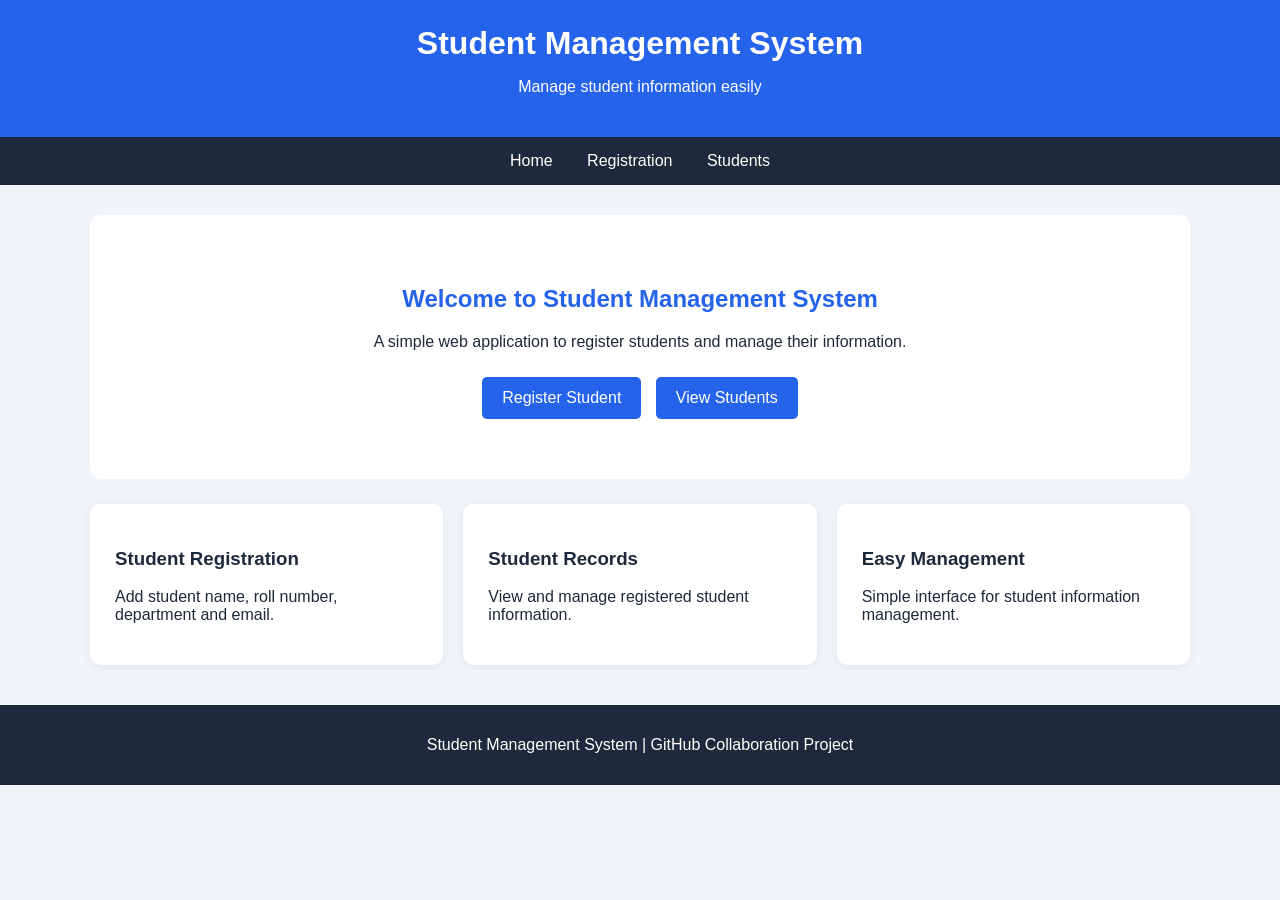
==== index.html @ e820b266 "Add student management system" ====
<!DOCTYPE html>
<html lang="en">
<head>
    <meta charset="UTF-8">
    <meta name="viewport" content="width=device-width, initial-scale=1.0">
    <title>Student Management System</title>
    <link rel="stylesheet" href="css/style.css">
</head>
<body>

<header>
    <h1>Student Management System</h1>
    <p>Manage student information easily</p>
</header>

<nav>
    <a href="index.html">Home</a>
    <a href="registration.html">Registration</a>
    <a href="students.html">Students</a>
</nav>

<main class="container">
    <section class="hero">
        <h2>Welcome to Student Management System</h2>
        <p>
            A simple web application to register students
            and manage their information.
        </p>

        <a href="registration.html" class="button">
            Register Student
        </a>

        <a href="students.html" class="button">
            View Students
        </a>
    </section>

    <section class="cards">
        <div class="card">
            <h3>Student Registration</h3>
            <p>Add student name, roll number, department and email.</p>
        </div>

        <div class="card">
            <h3>Student Records</h3>
            <p>View and manage registered student information.</p>
        </div>

        <div class="card">
            <h3>Easy Management</h3>
            <p>Simple interface for student information management.</p>
        </div>
    </section>
</main>

<footer>
    <p>Student Management System | GitHub Collaboration Project</p>
</footer>

</body>
</html>
---- css/style.css ----
* {
    box-sizing: border-box;
}

body {
    margin: 0;
    font-family: Arial, sans-serif;
    background: #f1f5f9;
    color: #1e293b;
}

header {
    background: #2563eb;
    color: white;
    text-align: center;
    padding: 25px;
}

header h1 {
    margin: 0 0 10px;
}

nav {
    background: #1e293b;
    padding: 15px;
    text-align: center;
}

nav a {
    color: white;
    text-decoration: none;
    margin: 0 15px;
}

nav a:hover {
    color: #93c5fd;
}

.container {
    width: 90%;
    max-width: 1100px;
    margin: 30px auto;
}

.hero {
    background: white;
    text-align: center;
    padding: 50px 20px;
    border-radius: 10px;
}

.hero h2 {
    color: #2563eb;
}

.button,
button {
    display: inline-block;
    background: #2563eb;
    color: white;
    padding: 12px 20px;
    margin: 10px 5px;
    border: none;
    border-radius: 5px;
    text-decoration: none;
    cursor: pointer;
}

.button:hover,
button:hover {
    background: #1d4ed8;
}

.cards {
    display: grid;
    grid-template-columns: repeat(auto-fit, minmax(220px, 1fr));
    gap: 20px;
    margin-top: 25px;
}

.card,
.form-card,
.table-card {
    background: white;
    padding: 25px;
    border-radius: 10px;
    box-shadow: 0 2px 8px #00000010;
}

.form-card {
    max-width: 600px;
    margin: auto;
}

label {
    display: block;
    margin-top: 15px;
    font-weight: bold;
}

input,
select {
    width: 100%;
    padding: 12px;
    margin-top: 8px;
    border: 1px solid #cbd5e1;
    border-radius: 5px;
}

form button {
    width: 100%;
    margin: 20px 0 0;
}

#message {
    color: #15803d;
    text-align: center;
}

.table-wrapper {
    overflow-x: auto;
}

table {
    width: 100%;
    border-collapse: collapse;
    margin-top: 20px;
}

th,
td {
    padding: 12px;
    border: 1px solid #cbd5e1;
    text-align: left;
}

th {
    background: #2563eb;
    color: white;
}

.delete-button {
    background: #dc2626;
}

footer {
    background: #1e293b;
    color: white;
    text-align: center;
    padding: 15px;
    margin-top: 40px;
}

@media (max-width: 600px) {
    nav a {
        display: inline-block;
        margin: 8px;
    }

    .container {
        width: 95%;
    }
}
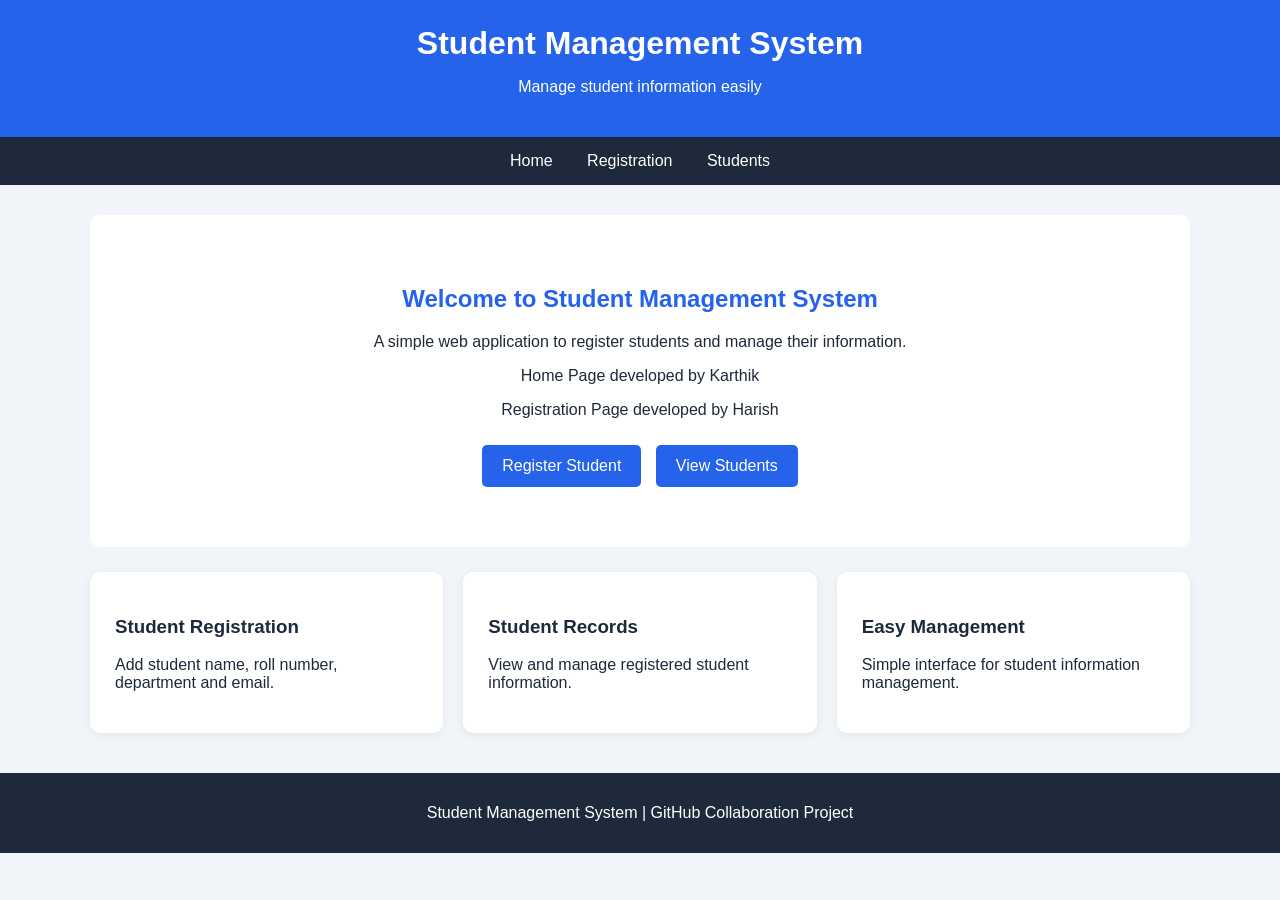
==== commit c108cf55: "Add team member contributions" ====
--- a/index.html
+++ b/index.html
@@ -23,10 +23,15 @@
 <main class="container">
     <section class="hero">
         <h2>Welcome to Student Management System</h2>
+
         <p>
             A simple web application to register students
             and manage their information.
         </p>
+
+        <!-- Team member contributions -->
+        <p>Home Page developed by Karthik</p>
+        <p>Registration Page developed by Harish</p>
 
         <a href="registration.html" class="button">
             Register Student
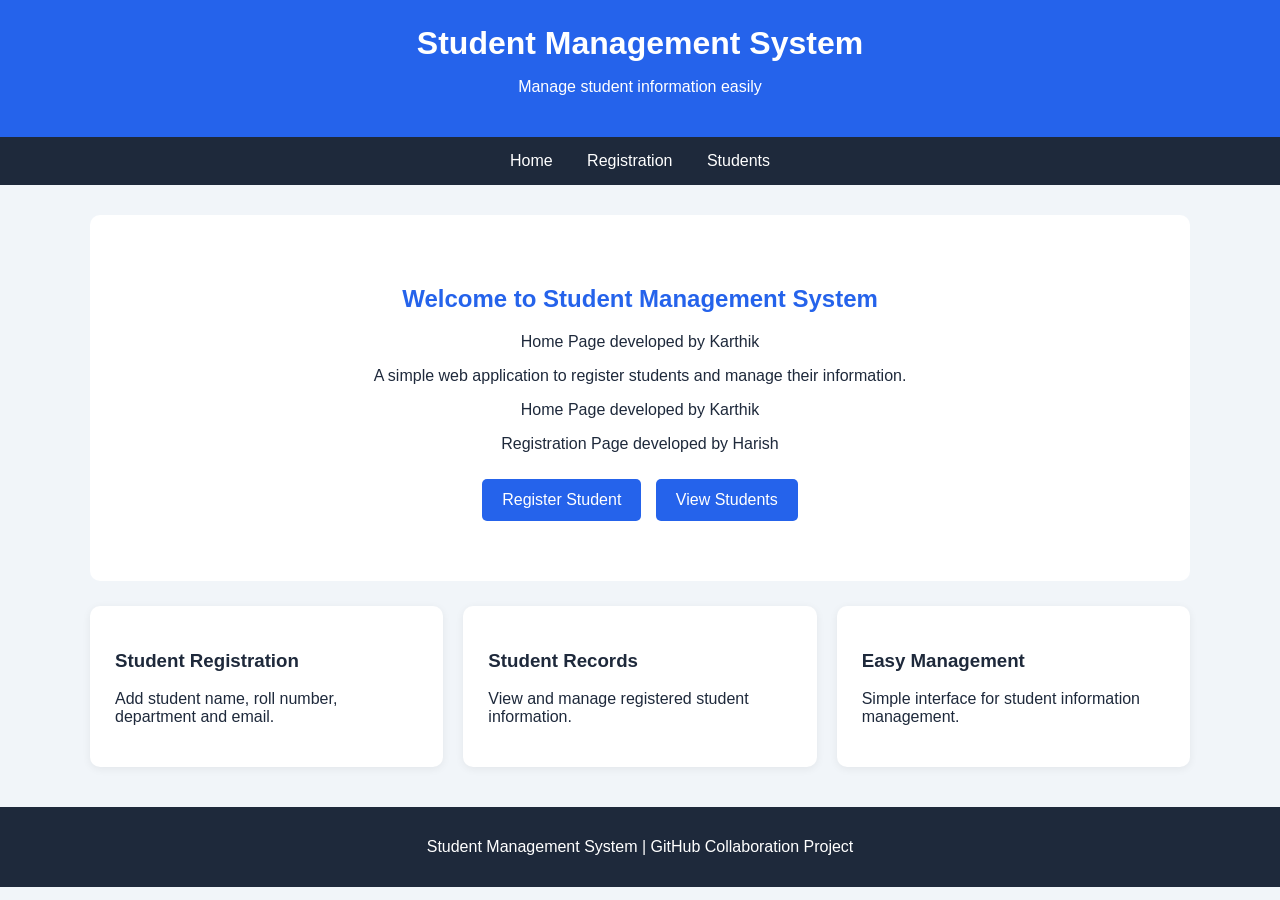
==== commit 76696895: "Update index.html" ====
--- a/index.html
+++ b/index.html
@@ -23,7 +23,7 @@
 <main class="container">
     <section class="hero">
         <h2>Welcome to Student Management System</h2>
-
+        <p>Home Page developed by Karthik</p>
         <p>
             A simple web application to register students
             and manage their information.
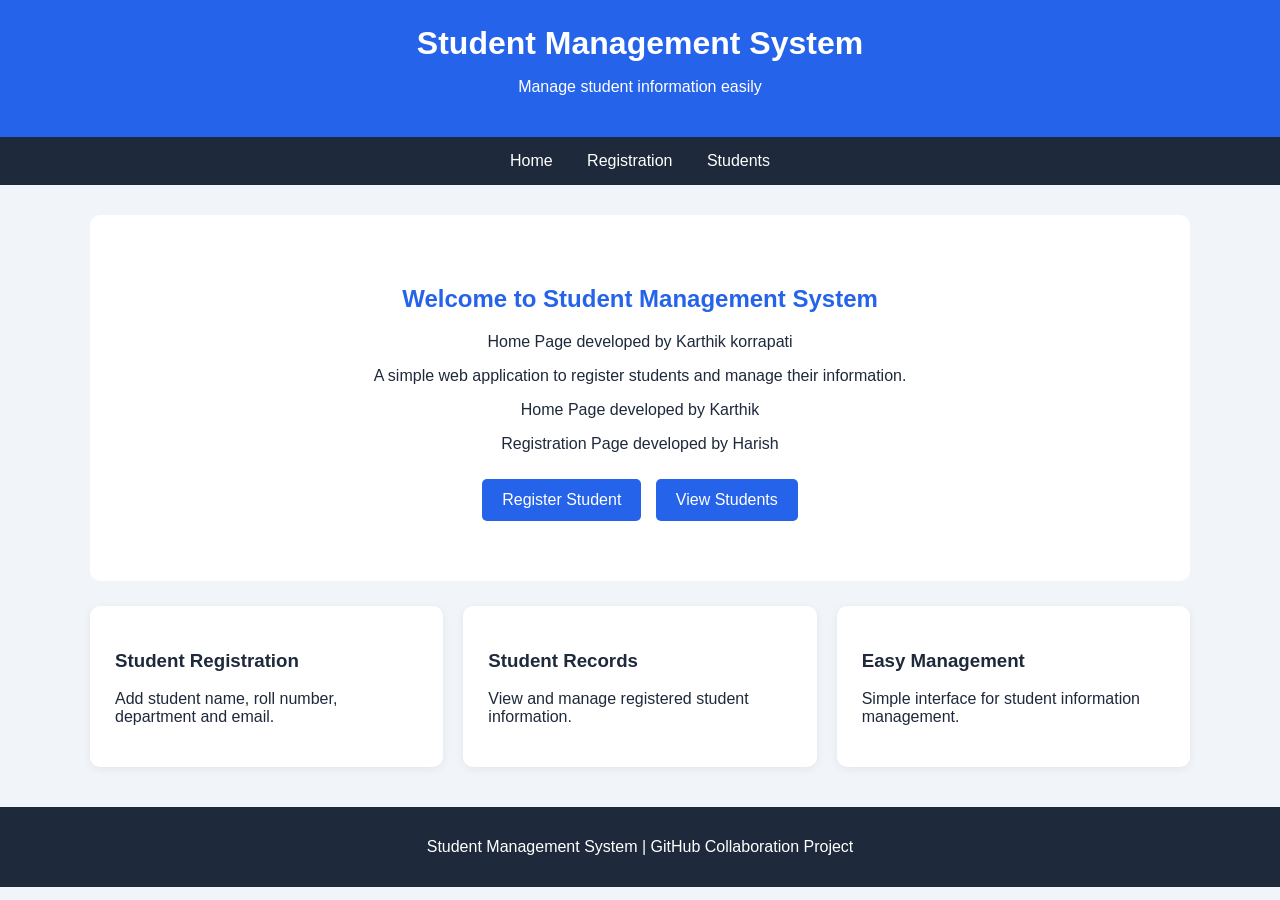
==== commit e938b526: "Update index.html" ====
--- a/index.html
+++ b/index.html
@@ -23,7 +23,7 @@
 <main class="container">
     <section class="hero">
         <h2>Welcome to Student Management System</h2>
-        <p>Home Page developed by Karthik</p>
+        <p>Home Page developed by Karthik korrapati</p>
         <p>
             A simple web application to register students
             and manage their information.
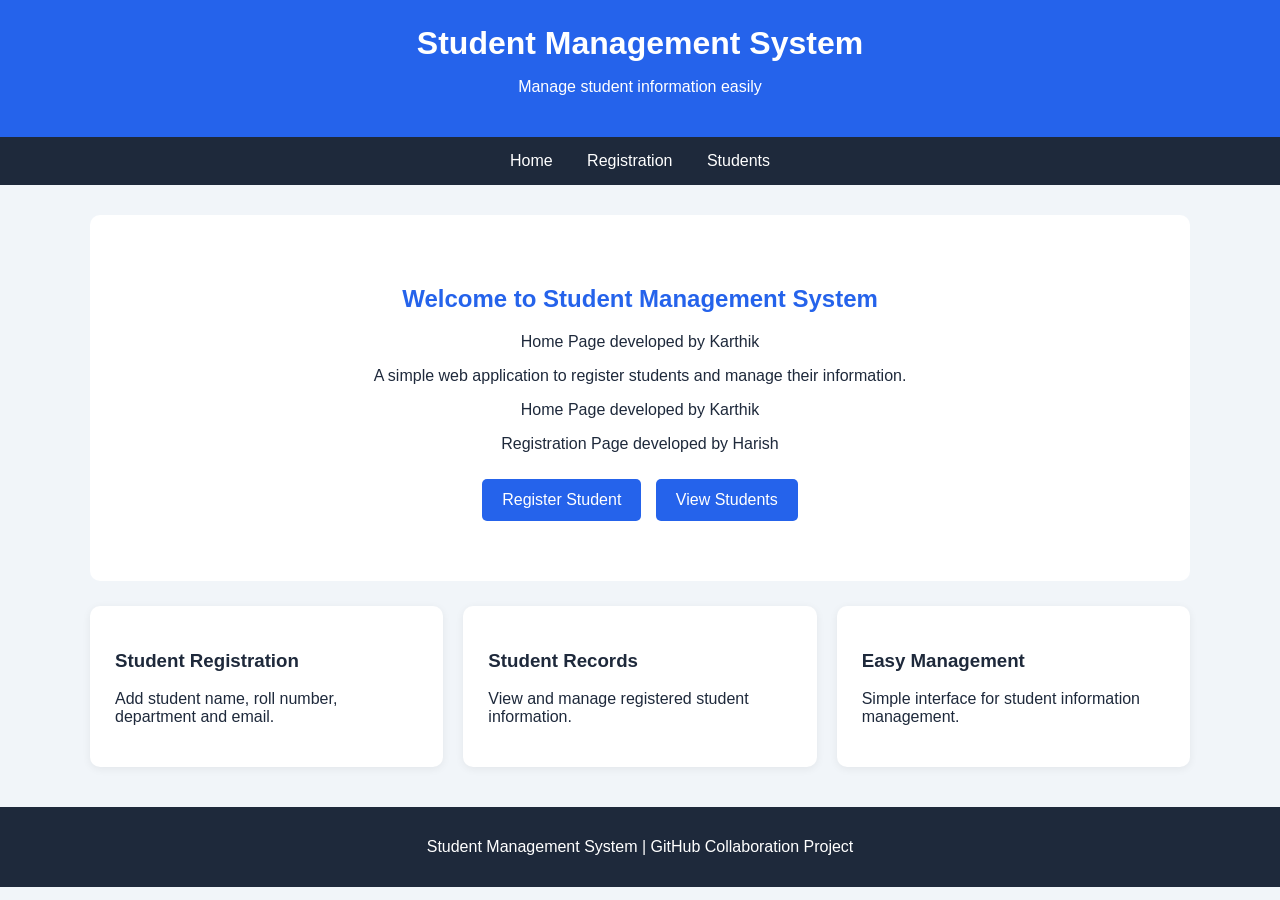
==== commit dea4b673: "Update index.html" ====
--- a/index.html
+++ b/index.html
@@ -23,7 +23,7 @@
 <main class="container">
     <section class="hero">
         <h2>Welcome to Student Management System</h2>
-        <p>Home Page developed by Karthik korrapati</p>
+        <p>Home Page developed by Karthik </p>
         <p>
             A simple web application to register students
             and manage their information.
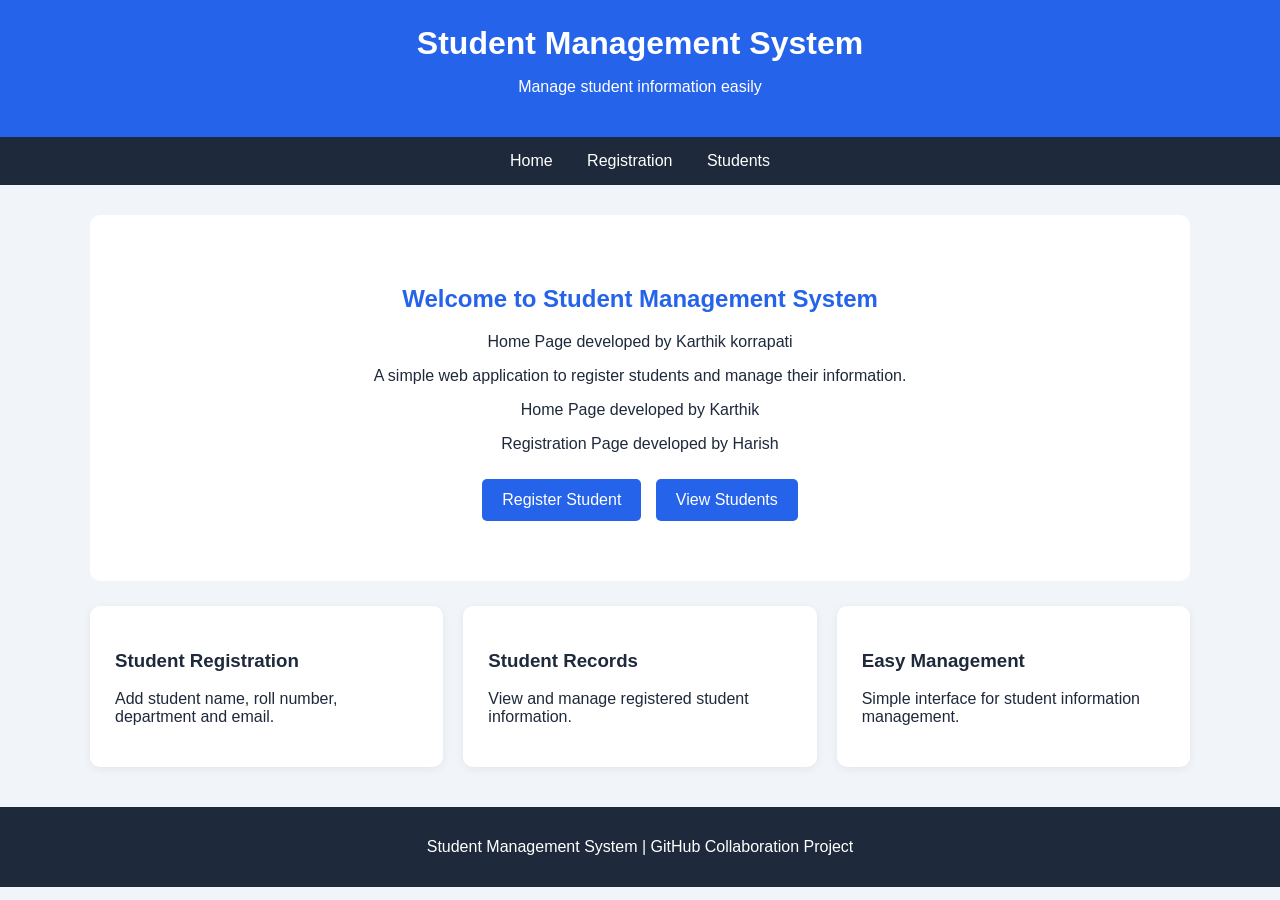
==== commit a35b9cbd: "Updatee index.html" ====
--- a/index.html
+++ b/index.html
@@ -23,7 +23,7 @@
 <main class="container">
     <section class="hero">
         <h2>Welcome to Student Management System</h2>
-        <p>Home Page developed by Karthik </p>
+        <p>Home Page developed by Karthik korrapati</p>
         <p>
             A simple web application to register students
             and manage their information.
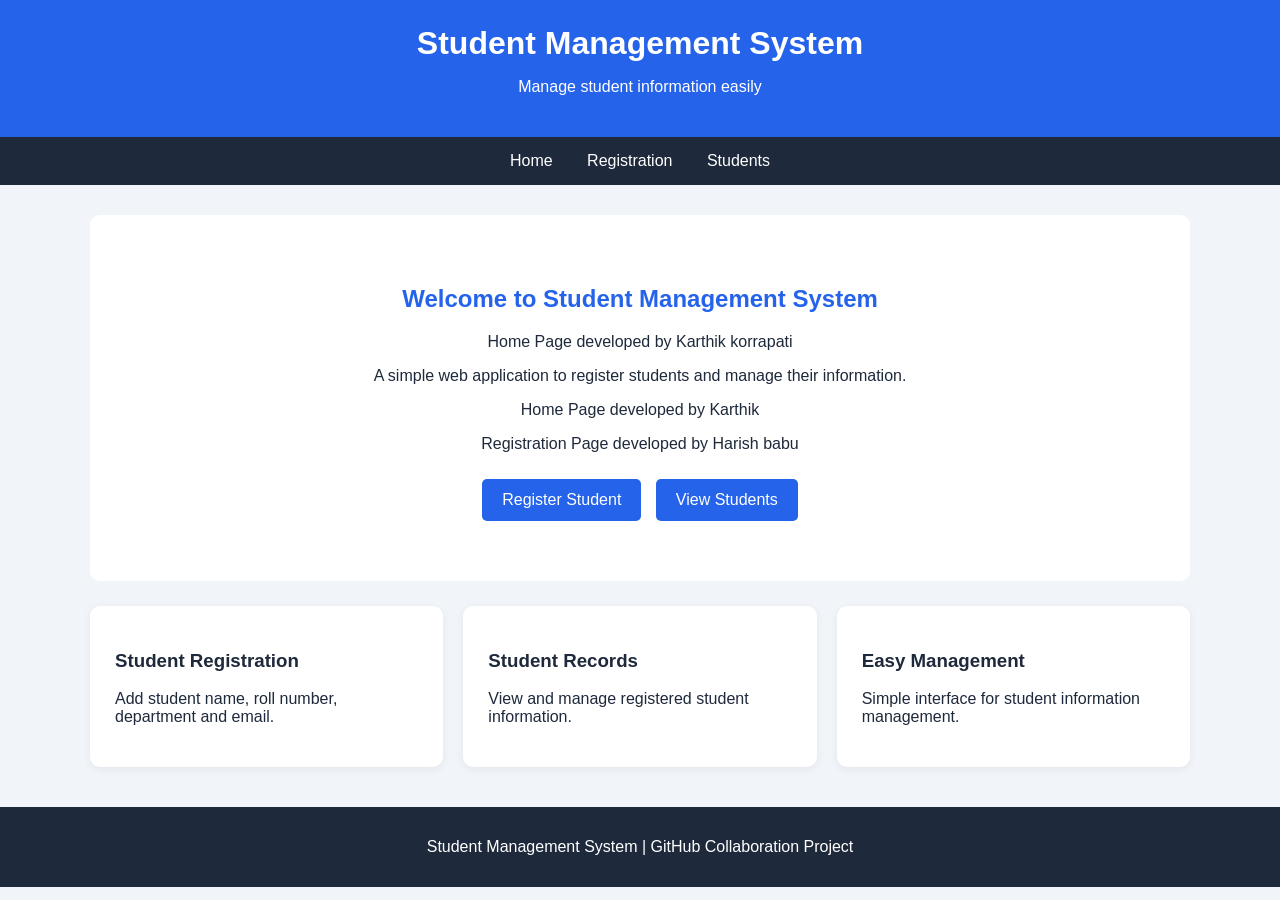
==== commit 31accce7: "Updater index.html" ====
--- a/index.html
+++ b/index.html
@@ -31,7 +31,7 @@
 
         <!-- Team member contributions -->
         <p>Home Page developed by Karthik</p>
-        <p>Registration Page developed by Harish</p>
+        <p>Registration Page developed by Harish babu </p>
 
         <a href="registration.html" class="button">
             Register Student
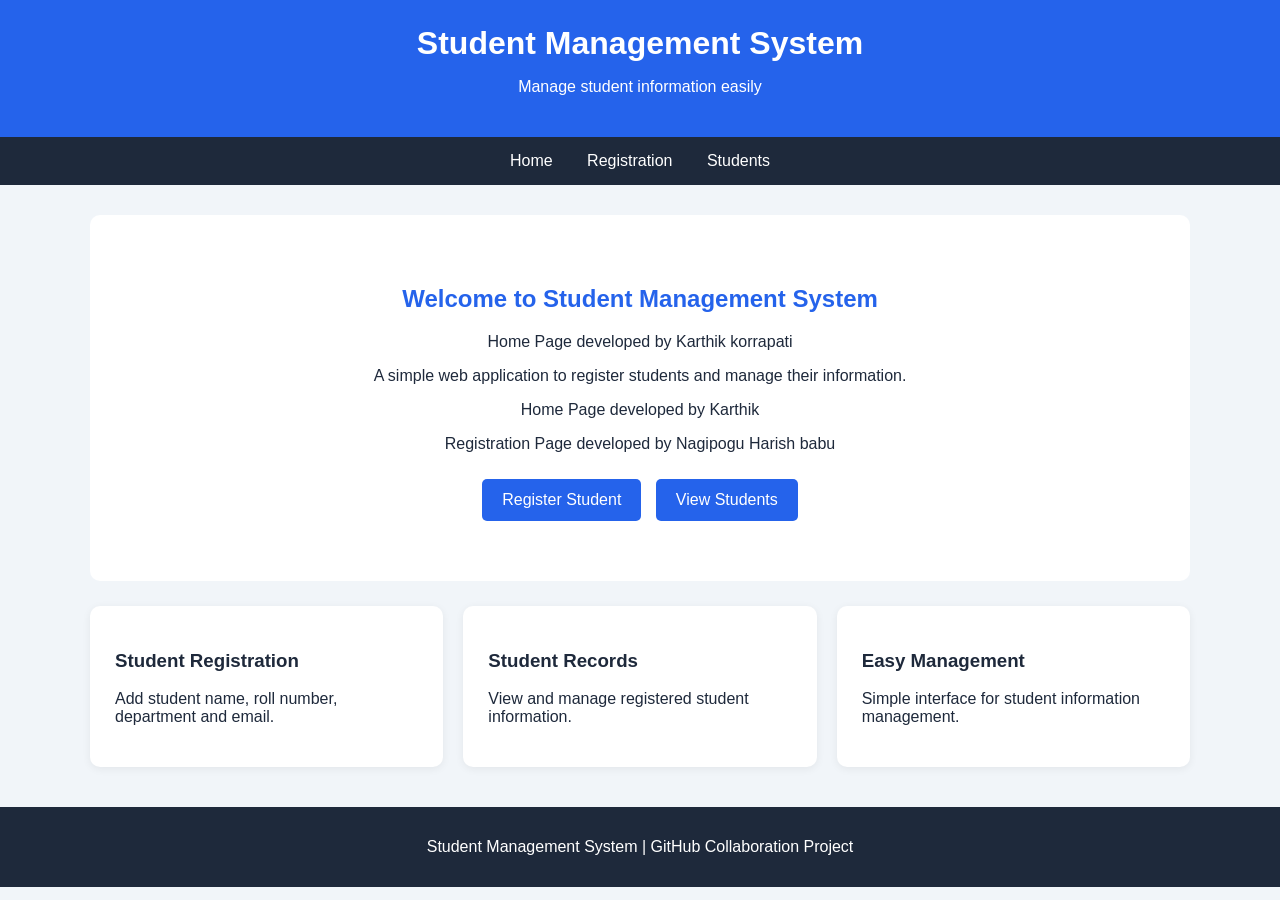
==== commit ad76eacc: "Nagipogu index.html" ====
--- a/index.html
+++ b/index.html
@@ -31,7 +31,7 @@
 
         <!-- Team member contributions -->
         <p>Home Page developed by Karthik</p>
-        <p>Registration Page developed by Harish babu </p>
+        <p>Registration Page developed by Nagipogu Harish babu </p>
 
         <a href="registration.html" class="button">
             Register Student
